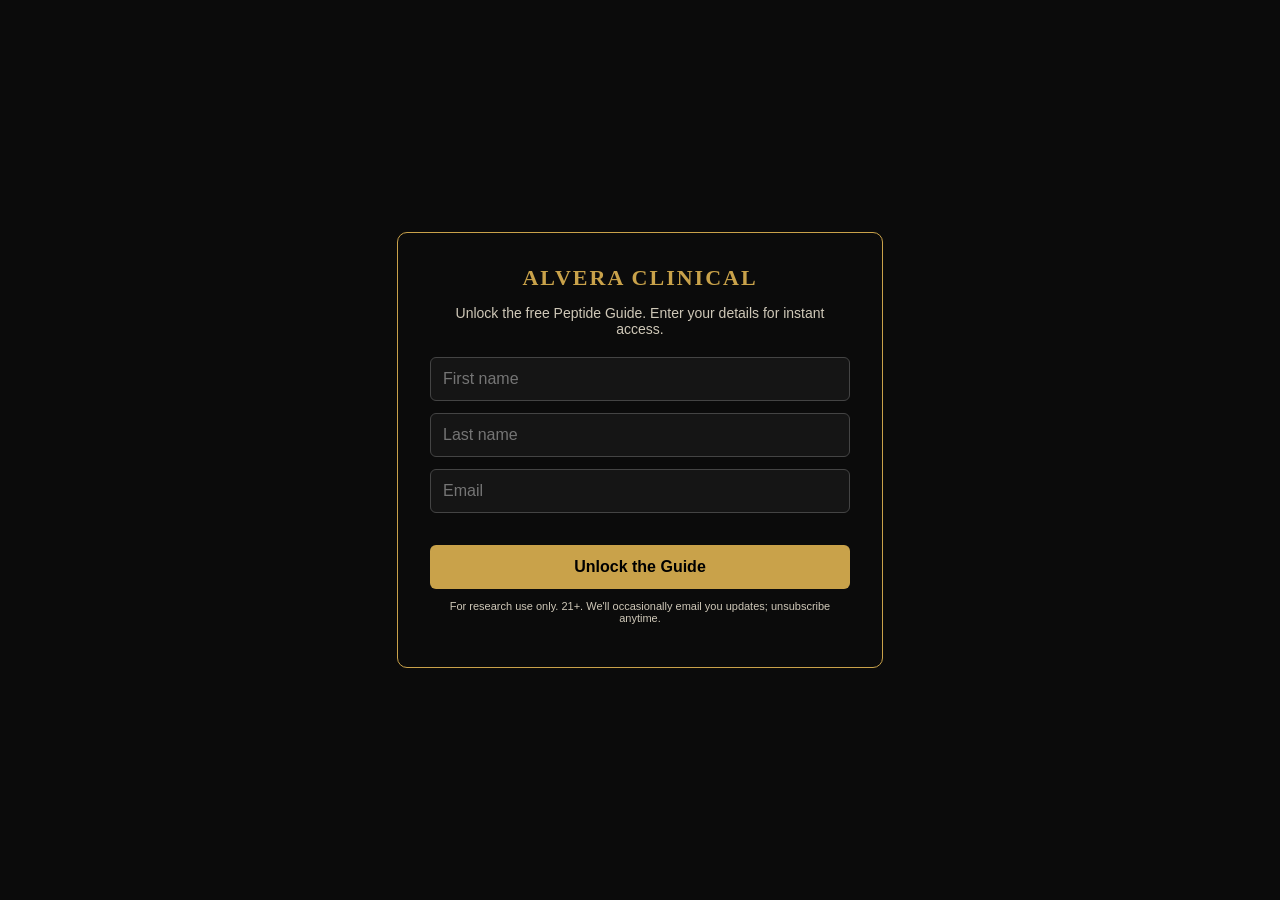
==== peptides/index.html @ b8921620 "Peptide guide: lead gate at /peptides/, move PDF, 404 redirect for old link" ====
<!doctype html><html lang="en"><head><meta charset="utf-8"><meta name="viewport" content="width=device-width,initial-scale=1">
<title>Alvera Clinical | Peptide Guide</title>
<style>
body{margin:0;background:#0b0b0b;color:#f5f1e6;font-family:Georgia,serif}
#gate{position:fixed;inset:0;display:flex;align-items:center;justify-content:center;background:#0b0b0b;z-index:9;padding:16px}
.card{max-width:420px;width:100%;border:1px solid #c9a24a;padding:32px;border-radius:10px;text-align:center}
h1{color:#c9a24a;letter-spacing:2px;font-size:22px;margin:0 0 6px}p{font-family:Arial,sans-serif;font-size:14px;color:#cfc8b8}
input{width:100%;box-sizing:border-box;margin:6px 0;padding:12px;border-radius:6px;border:1px solid #444;background:#151515;color:#fff;font-size:16px}
button{width:100%;margin-top:10px;padding:13px;background:#c9a24a;color:#000;border:0;border-radius:6px;font-weight:bold;font-size:16px;cursor:pointer}
#err{color:#e07070;font-family:Arial;font-size:13px;min-height:16px}
#guide{display:none;height:100vh}#guide iframe{width:100%;height:100%;border:0}
.dl{position:fixed;bottom:12px;right:12px;background:#c9a24a;color:#000;padding:10px 14px;border-radius:6px;font-family:Arial;text-decoration:none}
</style></head><body>
<div id="gate"><form class="card" id="f" novalidate>
<h1>ALVERA CLINICAL</h1><p>Unlock the free Peptide Guide. Enter your details for instant access.</p>
<input name="first" placeholder="First name" required autocomplete="given-name">
<input name="last" placeholder="Last name" required autocomplete="family-name">
<input name="email" type="email" placeholder="Email" required autocomplete="email">
<div id="err"></div><button>Unlock the Guide</button>
<p style="font-size:11px">For research use only. 21+. We'll occasionally email you updates; unsubscribe anytime.</p>
</form></div>
<div id="guide"><iframe src="guide-9923bd8511920f2e.pdf" title="Peptide Guide"></iframe><a class="dl" href="guide-9923bd8511920f2e.pdf" download>Download PDF</a></div>
<script>
var ENDPOINT=""; // paste Apps Script web app URL here
function open_(){gate.style.display='none';guide.style.display='block'}
if(localStorage.getItem('alvera_guide_ok'))open_();
f.onsubmit=function(e){e.preventDefault();var d=new FormData(f),fi=d.get('first').trim(),la=d.get('last').trim(),em=d.get('email').trim();
if(!fi||!la)return err.textContent='Please enter your first and last name.';
if(!/^[^@\s]+@[^@\s]+\.[^@\s]+$/.test(em))return err.textContent='Please enter a valid email.';
var b=new URLSearchParams({first:fi,last:la,email:em,source:'peptide-guide'});
if(ENDPOINT)fetch(ENDPOINT,{method:'POST',mode:'no-cors',body:b}).catch(function(){});
localStorage.setItem('alvera_guide_ok','1');open_()};
</script></body></html>
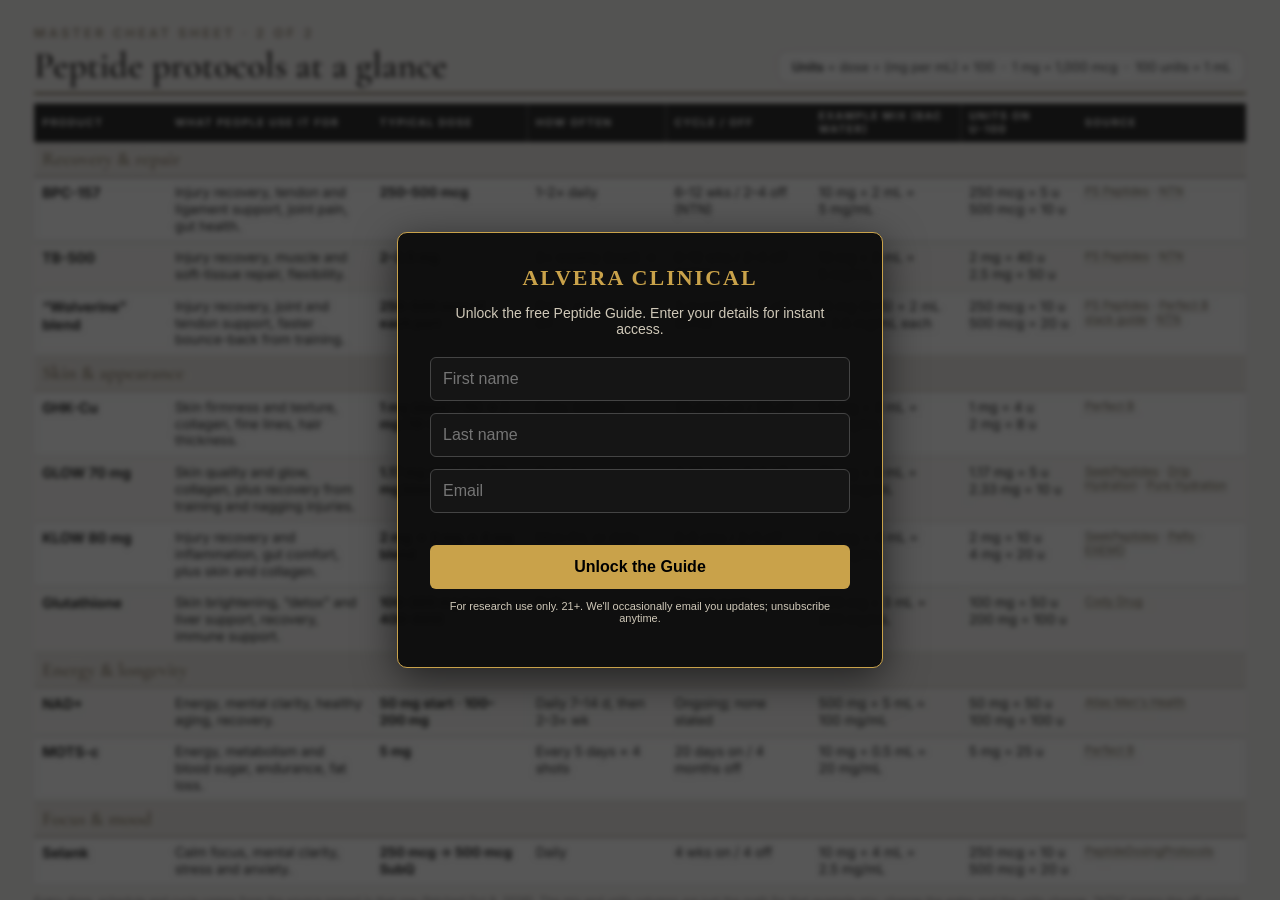
==== commit 61750fc7: "Peptide gate: blurred guide preview background" ====
--- a/peptides/index.html
+++ b/peptides/index.html
@@ -2,7 +2,11 @@
 <title>Alvera Clinical | Peptide Guide</title>
 <style>
 body{margin:0;background:#0b0b0b;color:#f5f1e6;font-family:Georgia,serif}
-#gate{position:fixed;inset:0;display:flex;align-items:center;justify-content:center;background:#0b0b0b;z-index:9;padding:16px}
+#gate{position:fixed;inset:0;display:flex;align-items:center;justify-content:center;background:#0b0b0b;z-index:9;padding:16px;overflow:hidden}
+#gate:before{content:'';position:absolute;inset:-20px;background:url(preview.jpg) center top/cover no-repeat;filter:blur(2.5px) grayscale(.6);z-index:0}
+#gate:after{content:'';position:absolute;inset:0;background:rgba(8,8,8,.68);z-index:1}
+.card{position:relative;z-index:2;background:rgba(11,11,11,.94);box-shadow:0 10px 40px rgba(0,0,0,.6)}
+@media(max-width:600px){#gate:before{background-position:left top;background-size:auto 100%}.card{padding:24px 20px}}
 .card{max-width:420px;width:100%;border:1px solid #c9a24a;padding:32px;border-radius:10px;text-align:center}
 h1{color:#c9a24a;letter-spacing:2px;font-size:22px;margin:0 0 6px}p{font-family:Arial,sans-serif;font-size:14px;color:#cfc8b8}
 input{width:100%;box-sizing:border-box;margin:6px 0;padding:12px;border-radius:6px;border:1px solid #444;background:#151515;color:#fff;font-size:16px}
